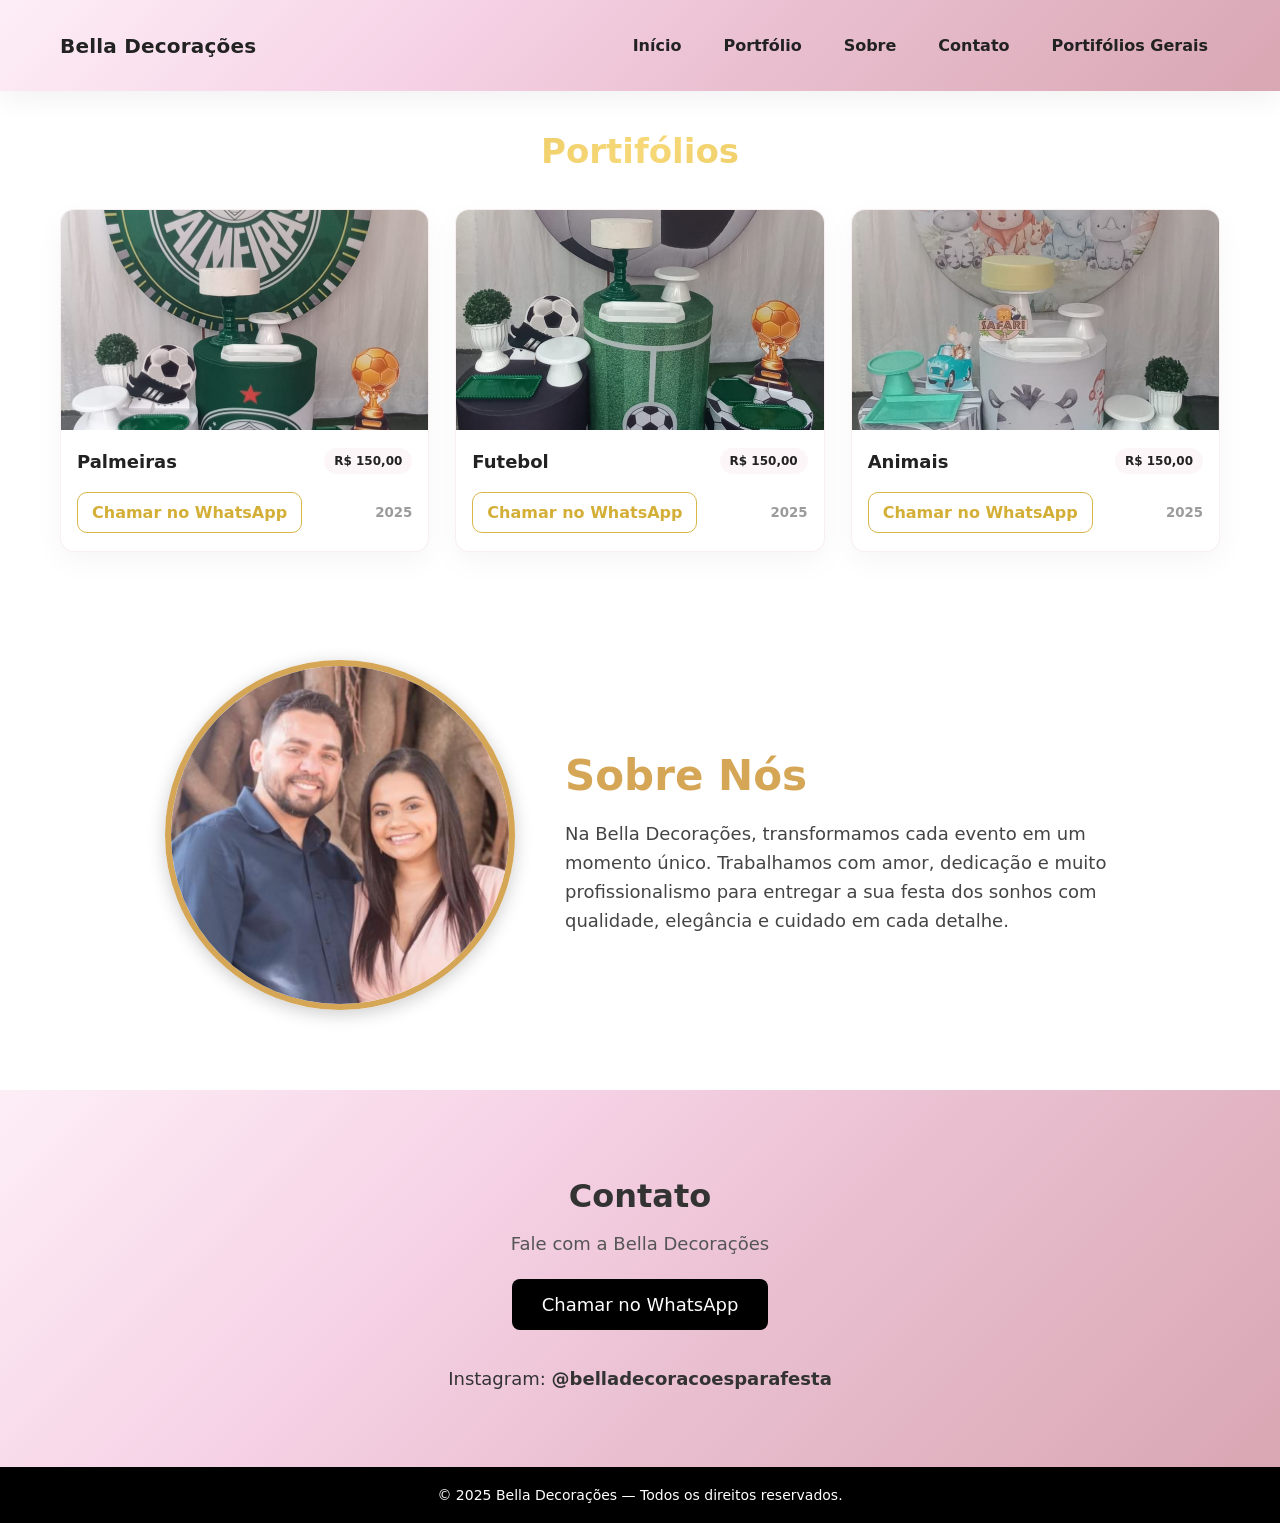
==== index.html @ 57fd0ef0 "Add files via upload" ====
<!DOCTYPE html>
<html lang="pt-BR">
<head>
    <meta charset="UTF-8" />
    <meta name="viewport" content="width=device-width, initial-scale=1.0" />
    <title>Bella Decorações</title>

    <link rel="stylesheet" href="style.css">
    <link rel="shortcut icon" href="bella.ico" type="image/x-icon">
</head>

<body>

    <!-- HEADER -->
    <header>
        <div class="navbar container">
            <div class="brand">
                <h1>Bella Decorações</h1>
            </div>

            <nav class="nav-links" aria-label="menu principal">
                <a href="#inicio">Início</a>
                <a href="#portfolio">Portfólio</a>
                <a href="#sobre">Sobre</a>
                <a href="#contato">Contato</a>
                <a href="portifóli.html">Portifólios Gerais</a>
            </nav>
        </div>
    </header>



    <!-- PORTFÓLIO -->
    <main class="container" id="portfolio">
        <h2 style="
            font-size:34px;
            margin-top:40px;
            margin-bottom:10px;
            text-align:center;
            font-weight:700;
            background:linear-gradient(135deg,#d4af37,#f7d878,#d4af37);
            -webkit-background-clip:text;
            background-clip:text;
            -webkit-text-fill-color:transparent;">
            Portifólios
        </h2>

        <section class="portfolio-section">

            <!-- CARD 1 -->
            <article class="card" onclick="openModal('Decoração 3', 'R$ 520,00')">
                <img class="thumb" src="1.jpg" alt="Sala clássica decorada">

                <div class="card-body">
                    <div style="display:flex; justify-content:space-between; align-items:center; width:100%;">
                        <h3>Palmeiras</h3>
                        <div class="badge">R$ 150,00</div>
                    </div>

                    <div class="card-actions">
                        <a href="https://wa.me/5511991888845" class="view-btn" style="text-decoration:none; display:inline-block; text-align:center;">
                            Chamar no WhatsApp
                        </a>
                        <small style="color:rgba(34,34,34,0.45); font-weight:600;">2025</small>
                    </div>
                </div>
            </article>

            <!-- CARD 2 -->
            <article class="card">
                <img class="thumb" src="2.jpg" alt="Mesa decorada para eventos">

                <div class="card-body">
                    <div style="display:flex; justify-content:space-between; align-items:center; width:100%;">
                        <h3>Futebol</h3>
                        <div class="badge">R$ 150,00</div>
                    </div>

                    <div class="card-actions">
                        <a href="https://wa.me/5511991888845" class="view-btn" style="text-decoration:none; display:inline-block; text-align:center;">
                            Chamar no WhatsApp
                        </a>
                        <small style="color:rgba(34,34,34,0.45); font-weight:600;">2025</small>
                    </div>
                </div>
            </article>

            <!-- CARD 3 -->
            <article class="card">
                <img class="thumb" src="3.jpg" alt="Arranjo floral luxuoso">

                <div class="card-body">
                    <div style="display:flex; justify-content:space-between; align-items:center; width:100%;">
                        <h3>Animais</h3>
                        <div class="badge">R$ 150,00</div>
                    </div>

                    <div class="card-actions">
                        <a href="https://wa.me/5511991888845" class="view-btn" style="text-decoration:none; display:inline-block; text-align:center;">
                            Chamar no WhatsApp
                        </a>
                        <small style="color:rgba(34,34,34,0.45); font-weight:600;">2025</small>
                    </div>
                </div>
            </article>

        </section>
    </main>



    <!-- SOBRE NÓS -->
    <section id="sobre" style="
        width: 100%;
        display: flex;
        justify-content: center;
        align-items: center;
        padding: 80px 20px;
        background: #ffffff;">
        
        <div style="
            max-width: 1100px;
            display: flex;
            align-items: center;
            justify-content: space-between;
            gap: 50px;
            flex-wrap: wrap;">

            <!-- FOTO REDONDA -->
            <div style="
                width: 350px;
                height: 350px;
                border-radius: 50%;
                overflow: hidden;
                border: 6px solid #d4a656;
                box-shadow: 0px 4px 18px rgba(0,0,0,0.2);
                flex-shrink: 0;">
                <img src="casal.png" alt="Sobre Nós" style="width:100%; height:100%; object-fit:cover;">
            </div>

            <!-- TEXTO -->
            <div style="max-width: 550px;">
                <h2 style="font-size:42px; font-weight:800; color:#d4a656; margin-bottom:20px;">
                    Sobre Nós
                </h2>

                <p style="font-size:18px; line-height:1.6; color:#444; font-weight:500;">
                    Na Bella Decorações, transformamos cada evento em um momento único.
                    Trabalhamos com amor, dedicação e muito profissionalismo para entregar
                    a sua festa dos sonhos com qualidade, elegância e cuidado em cada detalhe.
                </p>
            </div>

        </div>
    </section>



    <!-- CONTATO -->
    <section id="contato" class="contact-section" style="padding:60px 20px; text-align:center; background:var(--rosa-grad);">
        
        <h2 style="font-size:32px; margin-bottom:15px; font-weight:600; color:#333;">
            Contato
        </h2>

        <p style="font-size:18px; margin-bottom:25px; color:#555;">
            Fale com a Bella Decorações
        </p>

        <a href="https://wa.me/5511991888845" target="_blank" style="
            padding:15px 30px;
            background:#000;
            color:#fff;
            text-decoration:none;
            border-radius:8px;
            font-size:18px;
            display:inline-block;
            margin-bottom:20px;">
            Chamar no WhatsApp
        </a>

        <p style="font-size:18px; color:#333;">
            Instagram: <strong>@belladecoracoesparafesta</strong>
        </p>
    </section>



    <!-- RODAPÉ -->
    <footer style="text-align:center; padding:20px; background:#000; color:#fff; font-size:14px;">
        © 2025 Bella Decorações — Todos os direitos reservados.
    </footer>

</body>
</html>
---- style.css ----
/* Reset simples */
        *{box-sizing:border-box}
        html,body{height:100%;margin:0;font-family:Inter, system-ui, -apple-system, 'Segoe UI', Roboto, 'Helvetica Neue', Arial}
        :root{
            --branco:#ffffff;
            --preto:#222222;
            --dourado:#d4af37;
            /* novo degradê rosa-gold (mais sofisticado) */
            --rosa-grad: linear-gradient(135deg,#fdeef6 0%,#f6d2e6 35%,#e9bfcf 60%,#d9a6b3 100%);
            --card-border: rgba(217,166,179,0.18);
        }

        body{
            background:var(--branco);
            color:var(--preto);
            -webkit-font-smoothing:antialiased;
            -moz-osx-font-smoothing:grayscale;
        }

        header{
            background:linear-gradient(135deg, #d4af37 0%, #f7d878 50%, #d4af37 100%);
            background-image:var(--rosa-grad);
            padding:28px 20px;
            box-shadow:0 8px 30px rgba(0,0,0,0.06);
        }

        .navbar{
            max-width:1200px;margin:0 auto;display:flex;align-items:center;justify-content:space-between;gap:20px;
        }

        .brand{
            display:flex;align-items:center;gap:14px
        }

        .brand .logo{
            width:56px;height:56px;border-radius:12px;background:linear-gradient(135deg,rgba(212,175,55,0.12),rgba(212,175,55,0.06));display:flex;align-items:center;justify-content:center;font-weight:700;color:var(--dourado);font-size:20px;box-shadow:0 6px 18px rgba(212,175,55,0.07)
        }

        .brand h1{margin:0;font-size:20px;color:var(--preto);letter-spacing:0.2px}

        .nav-links{
            display:flex;gap:18px;align-items:center
        }

        .nav-links a{color:var(--preto);text-decoration:none;font-weight:600;padding:8px 12px;border-radius:10px;transition:all .18s}
        .nav-links a:hover{background:rgba(0,0,0,0.04);color:var(--dourado)}

        .search-bar{display:flex;align-items:center;gap:10px;margin-top:18px;justify-content:center}
        .search-bar input{width:60%;max-width:720px;padding:12px 16px;border-radius:12px;border:1px solid var(--card-border);font-size:15px;outline:none}

        .buttons-area{display:flex;justify-content:center;gap:16px;margin:22px 0}
        .main-btn{padding:12px 20px;border-radius:12px;background:linear-gradient(90deg,var(--dourado),#f0c85a);border:none;color:var(--branco);font-weight:700;cursor:pointer;box-shadow:0 8px 20px rgba(212,175,55,0.12);transition:transform .18s,box-shadow .18s}
        .main-btn:hover{transform:translateY(-3px);box-shadow:0 14px 30px rgba(212,175,55,0.16)}

        .container{max-width:1200px;margin:0 auto;padding:0 20px}

        /* Seção portfólio */
        .portfolio-section{display:grid;grid-template-columns:repeat(auto-fill,minmax(300px,1fr));gap:26px;padding:28px 0}

        .card{background:var(--branco);border-radius:14px;overflow:hidden;border:1px solid var(--card-border);box-shadow:0 10px 30px rgba(15,15,15,0.04);transition:transform .22s,box-shadow .22s}
        .card:hover{transform:translateY(-8px);box-shadow:0 30px 60px rgba(15,15,15,0.08)}

        .card .thumb{width:100%;height:220px;object-fit:cover;display:block}

        .card-body{padding:18px 16px;display:flex;flex-direction:column;gap:12px;align-items:flex-start}
        .card-body h3{margin:0;font-size:18px;color:var(--preto)}
        .card-body p{margin:0;font-size:13px;color:rgba(34,34,34,0.6)}

        .card-actions{margin-top:6px;width:100%;display:flex;justify-content:space-between;align-items:center}
        .view-btn{padding:10px 14px;border-radius:10px;border:1px solid rgba(212,175,55,0.9);background:transparent;color:var(--dourado);font-weight:700;cursor:pointer;transition:all .16s}
        .view-btn:hover{background:linear-gradient(90deg,rgba(212,175,55,0.08),rgba(212,175,55,0.02));transform:translateY(-3px)}

        /* Badge elegante */
        .badge{padding:6px 10px;border-radius:999px;background:rgba(233,191,207,0.14);font-size:12px;color:var(--preto);font-weight:700}

        /* responsivo */
        @media (max-width:720px){
            .search-bar input{width:92%}
            .card .thumb{height:160px}
            .brand h1{font-size:18px}
            .main-btn{padding:10px 14px}
        }
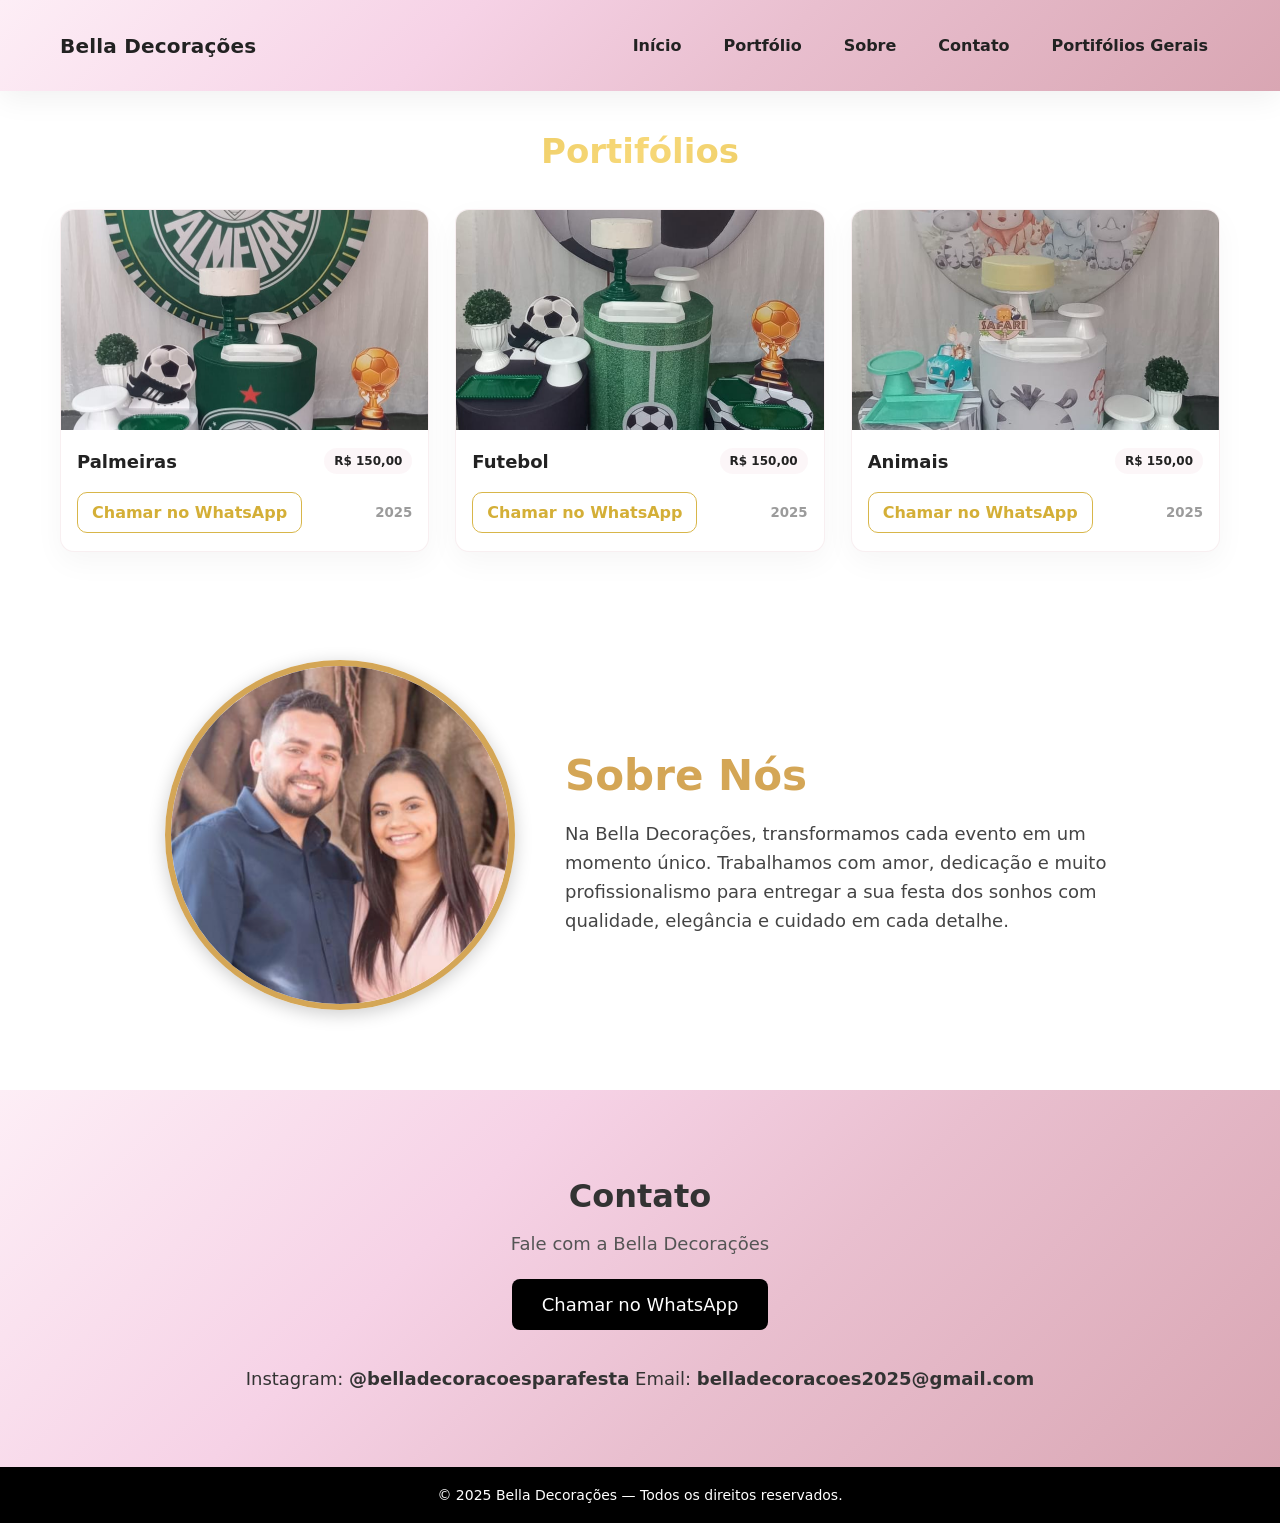
==== commit 94e69340: "Update index.html" ====
--- a/index.html
+++ b/index.html
@@ -181,6 +181,7 @@
 
         <p style="font-size:18px; color:#333;">
             Instagram: <strong>@belladecoracoesparafesta</strong>
+            Email: <strong>belladecoracoes2025@gmail.com</strong>
         </p>
     </section>
 
@@ -193,3 +194,4 @@
 
 </body>
 </html>
+
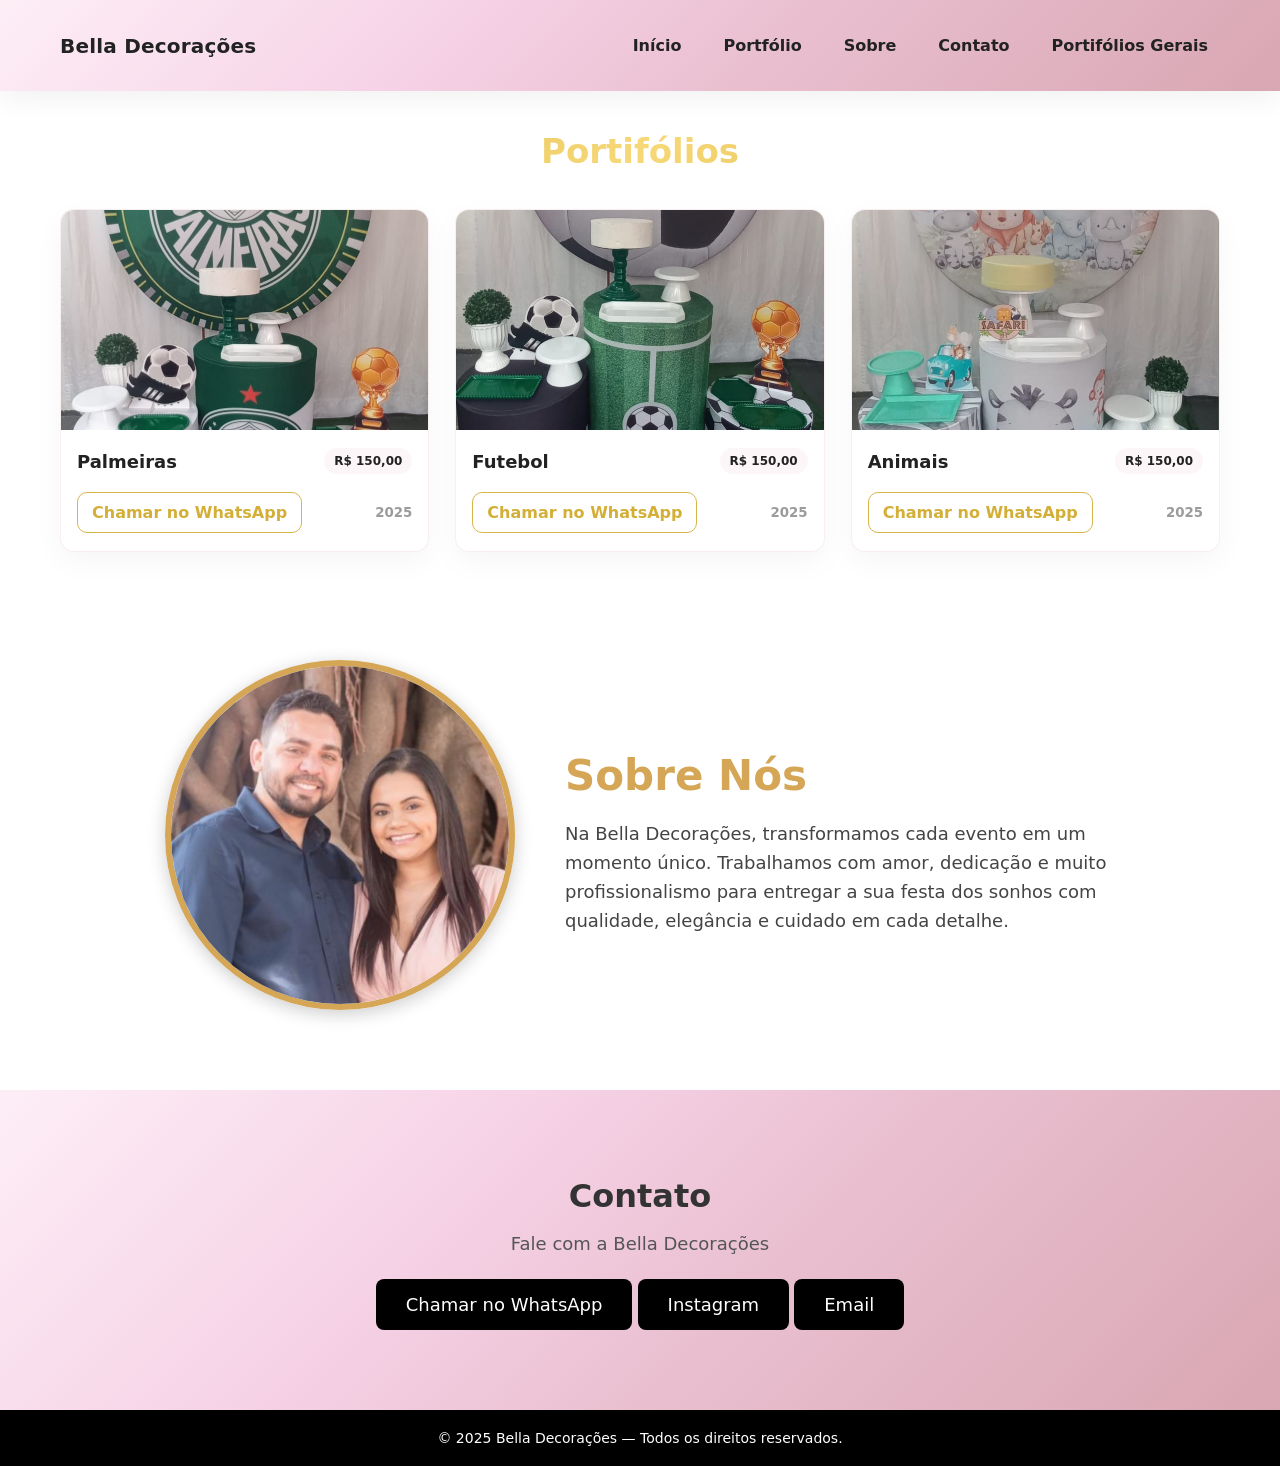
==== commit 5e2820eb: "Update index.html" ====
--- a/index.html
+++ b/index.html
@@ -179,13 +179,30 @@
             Chamar no WhatsApp
         </a>
 
-        <p style="font-size:18px; color:#333;">
-            Instagram: <strong>@belladecoracoesparafesta</strong>
-            Email: <strong>belladecoracoes2025@gmail.com</strong>
-        </p>
+          <a href=" @belladecoracoesparafesta" target="_blank" style="
+            padding:15px 30px;
+            background:#000;
+            color:#fff;
+            text-decoration:none;
+            border-radius:8px;
+            font-size:18px;
+            display:inline-block;
+            margin-bottom:20px;">
+            Instagram
+        </a>
+
+          <a href="belladecorecoes2025@gmail.com" target="_blank" style="
+            padding:15px 30px;
+            background:#000;
+            color:#fff;
+            text-decoration:none;
+            border-radius:8px;
+            font-size:18px;
+            display:inline-block;
+            margin-bottom:20px;">
+            Email
+        </a>
     </section>
-
-
 
     <!-- RODAPÉ -->
     <footer style="text-align:center; padding:20px; background:#000; color:#fff; font-size:14px;">
@@ -195,3 +212,4 @@
 </body>
 </html>
 
+
--- a/style.css
+++ b/style.css
@@ -1,82 +1,137 @@
 /* Reset simples */
-        *{box-sizing:border-box}
-        html,body{height:100%;margin:0;font-family:Inter, system-ui, -apple-system, 'Segoe UI', Roboto, 'Helvetica Neue', Arial}
-        :root{
-            --branco:#ffffff;
-            --preto:#222222;
-            --dourado:#d4af37;
-            /* novo degradê rosa-gold (mais sofisticado) */
-            --rosa-grad: linear-gradient(135deg,#fdeef6 0%,#f6d2e6 35%,#e9bfcf 60%,#d9a6b3 100%);
-            --card-border: rgba(217,166,179,0.18);
-        }
+*{box-sizing:border-box}
+html,body{height:100%;margin:0;font-family:Inter, system-ui, -apple-system, 'Segoe UI', Roboto, 'Helvetica Neue', Arial}
+:root{
+    --branco:#ffffff;
+    --preto:#222222;
+    --dourado:#d4af37;
+    --rosa-grad: linear-gradient(135deg,#fdeef6 0%,#f6d2e6 35%,#e9bfcf 60%,#d9a6b3 100%);
+    --card-border: rgba(217,166,179,0.18);
+}
 
-        body{
-            background:var(--branco);
-            color:var(--preto);
-            -webkit-font-smoothing:antialiased;
-            -moz-osx-font-smoothing:grayscale;
-        }
+body{
+    background:var(--branco);
+    color:var(--preto);
+    -webkit-font-smoothing:antialiased;
+    -moz-osx-font-smoothing:grayscale;
+}
 
-        header{
-            background:linear-gradient(135deg, #d4af37 0%, #f7d878 50%, #d4af37 100%);
-            background-image:var(--rosa-grad);
-            padding:28px 20px;
-            box-shadow:0 8px 30px rgba(0,0,0,0.06);
-        }
+header{
+    background:linear-gradient(135deg, #d4af37 0%, #f7d878 50%, #d4af37 100%);
+    background-image:var(--rosa-grad);
+    padding:28px 20px;
+    box-shadow:0 8px 30px rgba(0,0,0,0.06);
+}
 
-        .navbar{
-            max-width:1200px;margin:0 auto;display:flex;align-items:center;justify-content:space-between;gap:20px;
-        }
+.navbar{
+    max-width:1200px;margin:0 auto;display:flex;align-items:center;justify-content:space-between;gap:20px;
+}
 
-        .brand{
-            display:flex;align-items:center;gap:14px
-        }
+.brand{
+    display:flex;align-items:center;gap:14px
+}
 
-        .brand .logo{
-            width:56px;height:56px;border-radius:12px;background:linear-gradient(135deg,rgba(212,175,55,0.12),rgba(212,175,55,0.06));display:flex;align-items:center;justify-content:center;font-weight:700;color:var(--dourado);font-size:20px;box-shadow:0 6px 18px rgba(212,175,55,0.07)
-        }
+.brand .logo{
+    width:56px;height:56px;border-radius:12px;background:linear-gradient(135deg,rgba(212,175,55,0.12),rgba(212,175,55,0.06));display:flex;align-items:center;justify-content:center;font-weight:700;color:var(--dourado);font-size:20px;box-shadow:0 6px 18px rgba(212,175,55,0.07)
+}
 
-        .brand h1{margin:0;font-size:20px;color:var(--preto);letter-spacing:0.2px}
+.brand h1{margin:0;font-size:20px;color:var(--preto);letter-spacing:0.2px}
 
-        .nav-links{
-            display:flex;gap:18px;align-items:center
-        }
+.nav-links{
+    display:flex;gap:18px;align-items:center
+}
 
-        .nav-links a{color:var(--preto);text-decoration:none;font-weight:600;padding:8px 12px;border-radius:10px;transition:all .18s}
-        .nav-links a:hover{background:rgba(0,0,0,0.04);color:var(--dourado)}
+.nav-links a{
+    color:var(--preto);text-decoration:none;font-weight:600;padding:8px 12px;border-radius:10px;transition:all .18s
+}
+.nav-links a:hover{background:rgba(0,0,0,0.04);color:var(--dourado)}
 
-        .search-bar{display:flex;align-items:center;gap:10px;margin-top:18px;justify-content:center}
-        .search-bar input{width:60%;max-width:720px;padding:12px 16px;border-radius:12px;border:1px solid var(--card-border);font-size:15px;outline:none}
+.search-bar{
+    display:flex;align-items:center;gap:10px;margin-top:18px;justify-content:center;
+}
+.search-bar input{
+    width:60%;max-width:720px;padding:12px 16px;border-radius:12px;border:1px solid var(--card-border);font-size:15px;outline:none
+}
 
-        .buttons-area{display:flex;justify-content:center;gap:16px;margin:22px 0}
-        .main-btn{padding:12px 20px;border-radius:12px;background:linear-gradient(90deg,var(--dourado),#f0c85a);border:none;color:var(--branco);font-weight:700;cursor:pointer;box-shadow:0 8px 20px rgba(212,175,55,0.12);transition:transform .18s,box-shadow .18s}
-        .main-btn:hover{transform:translateY(-3px);box-shadow:0 14px 30px rgba(212,175,55,0.16)}
+.buttons-area{display:flex;justify-content:center;gap:16px;margin:22px 0}
+.main-btn{padding:12px 20px;border-radius:12px;background:linear-gradient(90deg,var(--dourado),#f0c85a);border:none;color:var(--branco);font-weight:700;cursor:pointer;box-shadow:0 8px 20px rgba(212,175,55,0.12);transition:transform .18s,box-shadow .18s}
+.main-btn:hover{transform:translateY(-3px);box-shadow:0 14px 30px rgba(212,175,55,0.16)}
 
-        .container{max-width:1200px;margin:0 auto;padding:0 20px}
+.container{max-width:1200px;margin:0 auto;padding:0 20px}
 
-        /* Seção portfólio */
-        .portfolio-section{display:grid;grid-template-columns:repeat(auto-fill,minmax(300px,1fr));gap:26px;padding:28px 0}
+/* Seção portfólio */
+.portfolio-section{
+    display:grid;
+    grid-template-columns:repeat(auto-fill,minmax(300px,1fr));
+    gap:26px;padding:28px 0
+}
 
-        .card{background:var(--branco);border-radius:14px;overflow:hidden;border:1px solid var(--card-border);box-shadow:0 10px 30px rgba(15,15,15,0.04);transition:transform .22s,box-shadow .22s}
-        .card:hover{transform:translateY(-8px);box-shadow:0 30px 60px rgba(15,15,15,0.08)}
+.card{
+    background:var(--branco);border-radius:14px;overflow:hidden;border:1px solid var(--card-border);box-shadow:0 10px 30px rgba(15,15,15,0.04);transition:transform .22s,box-shadow .22s
+}
+.card:hover{transform:translateY(-8px);box-shadow:0 30px 60px rgba(15,15,15,0.08)}
 
-        .card .thumb{width:100%;height:220px;object-fit:cover;display:block}
+.card .thumb{width:100%;height:220px;object-fit:cover;display:block}
 
-        .card-body{padding:18px 16px;display:flex;flex-direction:column;gap:12px;align-items:flex-start}
-        .card-body h3{margin:0;font-size:18px;color:var(--preto)}
-        .card-body p{margin:0;font-size:13px;color:rgba(34,34,34,0.6)}
+.card-body{padding:18px 16px;display:flex;flex-direction:column;gap:12px;align-items:flex-start}
+.card-body h3{margin:0;font-size:18px;color:var(--preto)}
+.card-body p{margin:0;font-size:13px;color:rgba(34,34,34,0.6)}
 
-        .card-actions{margin-top:6px;width:100%;display:flex;justify-content:space-between;align-items:center}
-        .view-btn{padding:10px 14px;border-radius:10px;border:1px solid rgba(212,175,55,0.9);background:transparent;color:var(--dourado);font-weight:700;cursor:pointer;transition:all .16s}
-        .view-btn:hover{background:linear-gradient(90deg,rgba(212,175,55,0.08),rgba(212,175,55,0.02));transform:translateY(-3px)}
+.card-actions{margin-top:6px;width:100%;display:flex;justify-content:space-between;align-items:center}
+.view-btn{padding:10px 14px;border-radius:10px;border:1px solid rgba(212,175,55,0.9);background:transparent;color:var(--dourado);font-weight:700;cursor:pointer;transition:all .16s}
+.view-btn:hover{background:linear-gradient(90deg,rgba(212,175,55,0.08),rgba(212,175,55,0.02));transform:translateY(-3px)}
 
-        /* Badge elegante */
-        .badge{padding:6px 10px;border-radius:999px;background:rgba(233,191,207,0.14);font-size:12px;color:var(--preto);font-weight:700}
+.badge{padding:6px 10px;border-radius:999px;background:rgba(233,191,207,0.14);font-size:12px;color:var(--preto);font-weight:700}
 
-        /* responsivo */
-        @media (max-width:720px){
-            .search-bar input{width:92%}
-            .card .thumb{height:160px}
-            .brand h1{font-size:18px}
-            .main-btn{padding:10px 14px}
-        }+/* ------------------------ */
+/*     RESPONSIVIDADE      */
+/* ------------------------ */
+
+/* Tablets e celulares grandes */
+@media (max-width:900px){
+    .navbar{
+        flex-direction:column;
+        gap:14px;
+        text-align:center;
+    }
+    .nav-links{
+        flex-wrap:wrap;
+        justify-content:center;
+    }
+    .search-bar input{
+        width:80%;
+    }
+}
+
+/* Celulares comuns (360–720px) */
+@media (max-width:720px){
+    .brand h1{font-size:18px}
+    .search-bar input{width:92%}
+    .card .thumb{height:160px}
+    .main-btn{padding:10px 14px}
+    .portfolio-section{grid-template-columns:1fr}
+}
+
+/* Celulares pequenos (300–360px) */
+@media (max-width:360px){
+    header{padding:20px 14px}
+    .brand .logo{width:44px;height:44px;font-size:16px}
+    .brand h1{font-size:16px}
+    .nav-links a{padding:6px 10px;font-size:13px}
+    .buttons-area{flex-direction:column;width:100%}
+    .main-btn{width:100%;padding:12px}
+    .search-bar input{width:100%;font-size:14px}
+    .card-body h3{font-size:16px}
+}
+
+/* Telas muito pequenas (240–300px) */
+@media (max-width:300px){
+    .navbar, .brand, .nav-links {
+        flex-direction:column;
+    }
+    .brand{gap:6px}
+    .portfolio-section{grid-template-columns:1fr}
+    .card .thumb{height:140px}
+    .main-btn{font-size:14px}
+    .nav-links a{font-size:12px}
+}
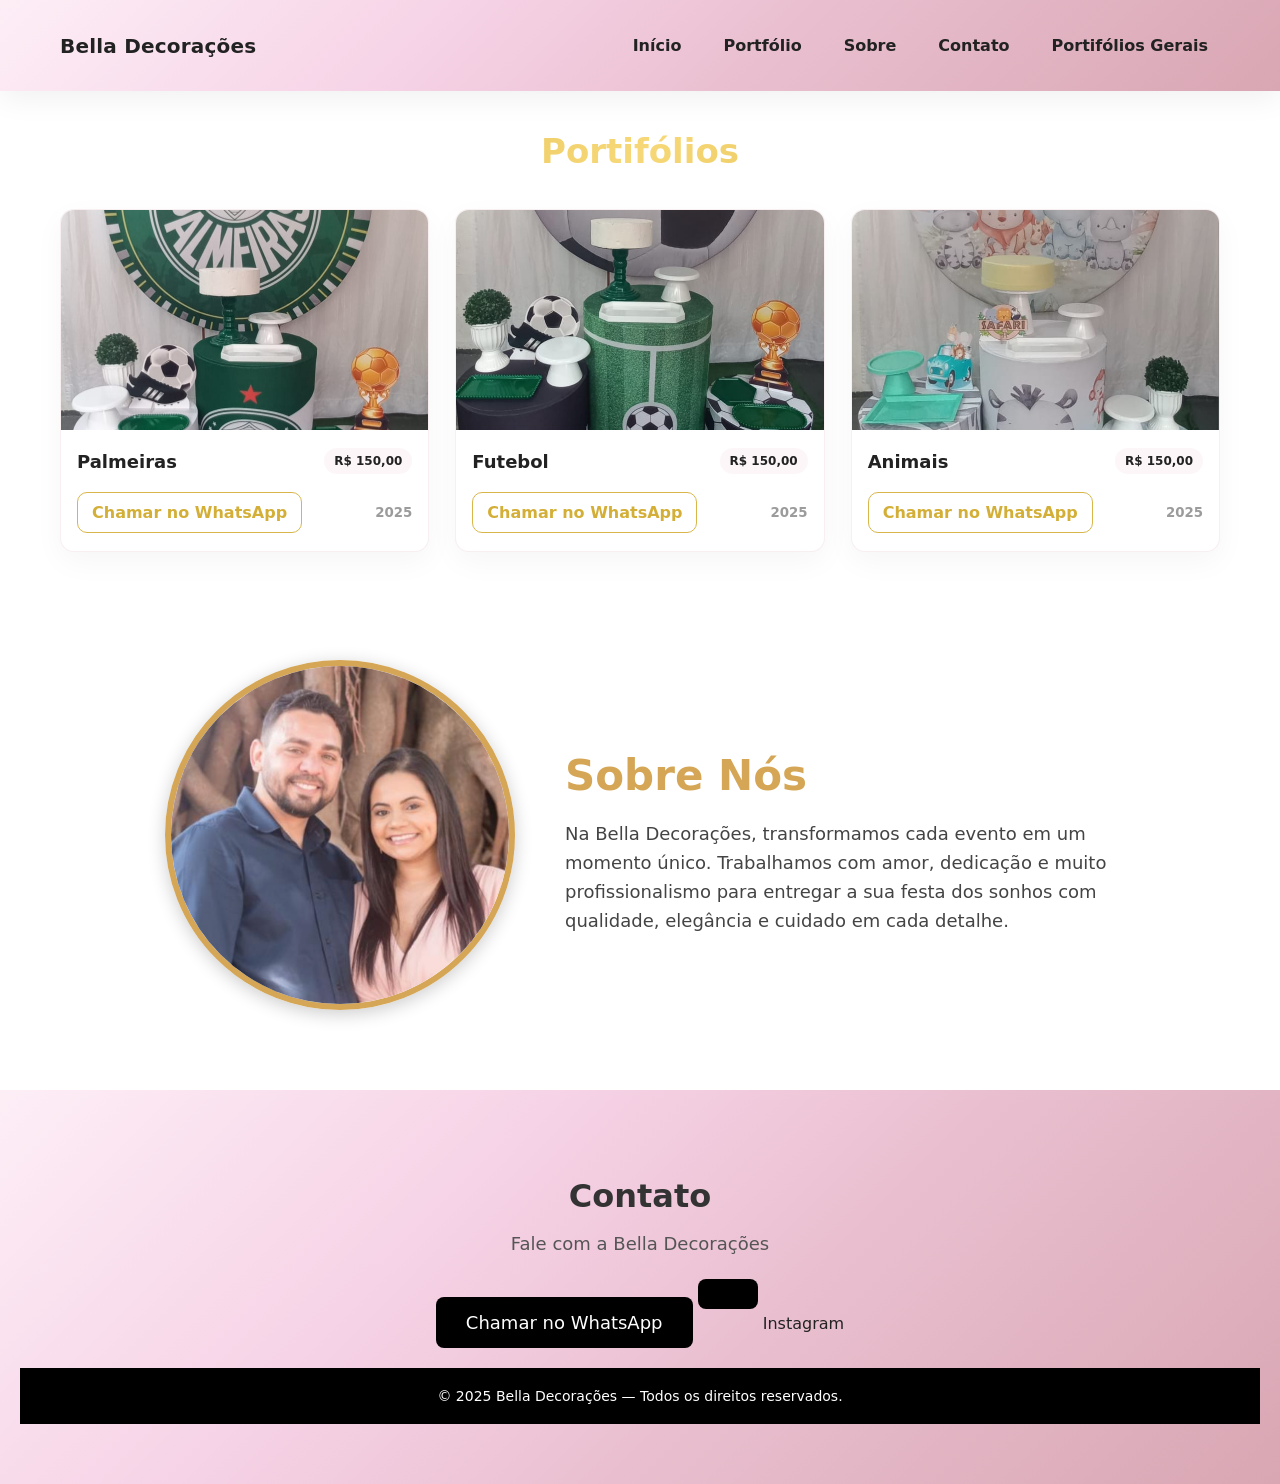
==== commit 1b48f85e: "Update index.html" ====
--- a/index.html
+++ b/index.html
@@ -179,7 +179,7 @@
             Chamar no WhatsApp
         </a>
 
-          <a href=" @belladecoracoesparafesta" target="_blank" style="
+        <a><link rel="stylesheet" href="@belladecoracoesparafesta" target="_blank" style="
             padding:15px 30px;
             background:#000;
             color:#fff;
@@ -188,22 +188,8 @@
             font-size:18px;
             display:inline-block;
             margin-bottom:20px;">
-            Instagram
-        </a>
-
-          <a href="belladecorecoes2025@gmail.com" target="_blank" style="
-            padding:15px 30px;
-            background:#000;
-            color:#fff;
-            text-decoration:none;
-            border-radius:8px;
-            font-size:18px;
-            display:inline-block;
-            margin-bottom:20px;">
-            Email
-        </a>
-    </section>
-
+            Instagram</a>
+        
     <!-- RODAPÉ -->
     <footer style="text-align:center; padding:20px; background:#000; color:#fff; font-size:14px;">
         © 2025 Bella Decorações — Todos os direitos reservados.
@@ -213,3 +199,4 @@
 </html>
 
 
+
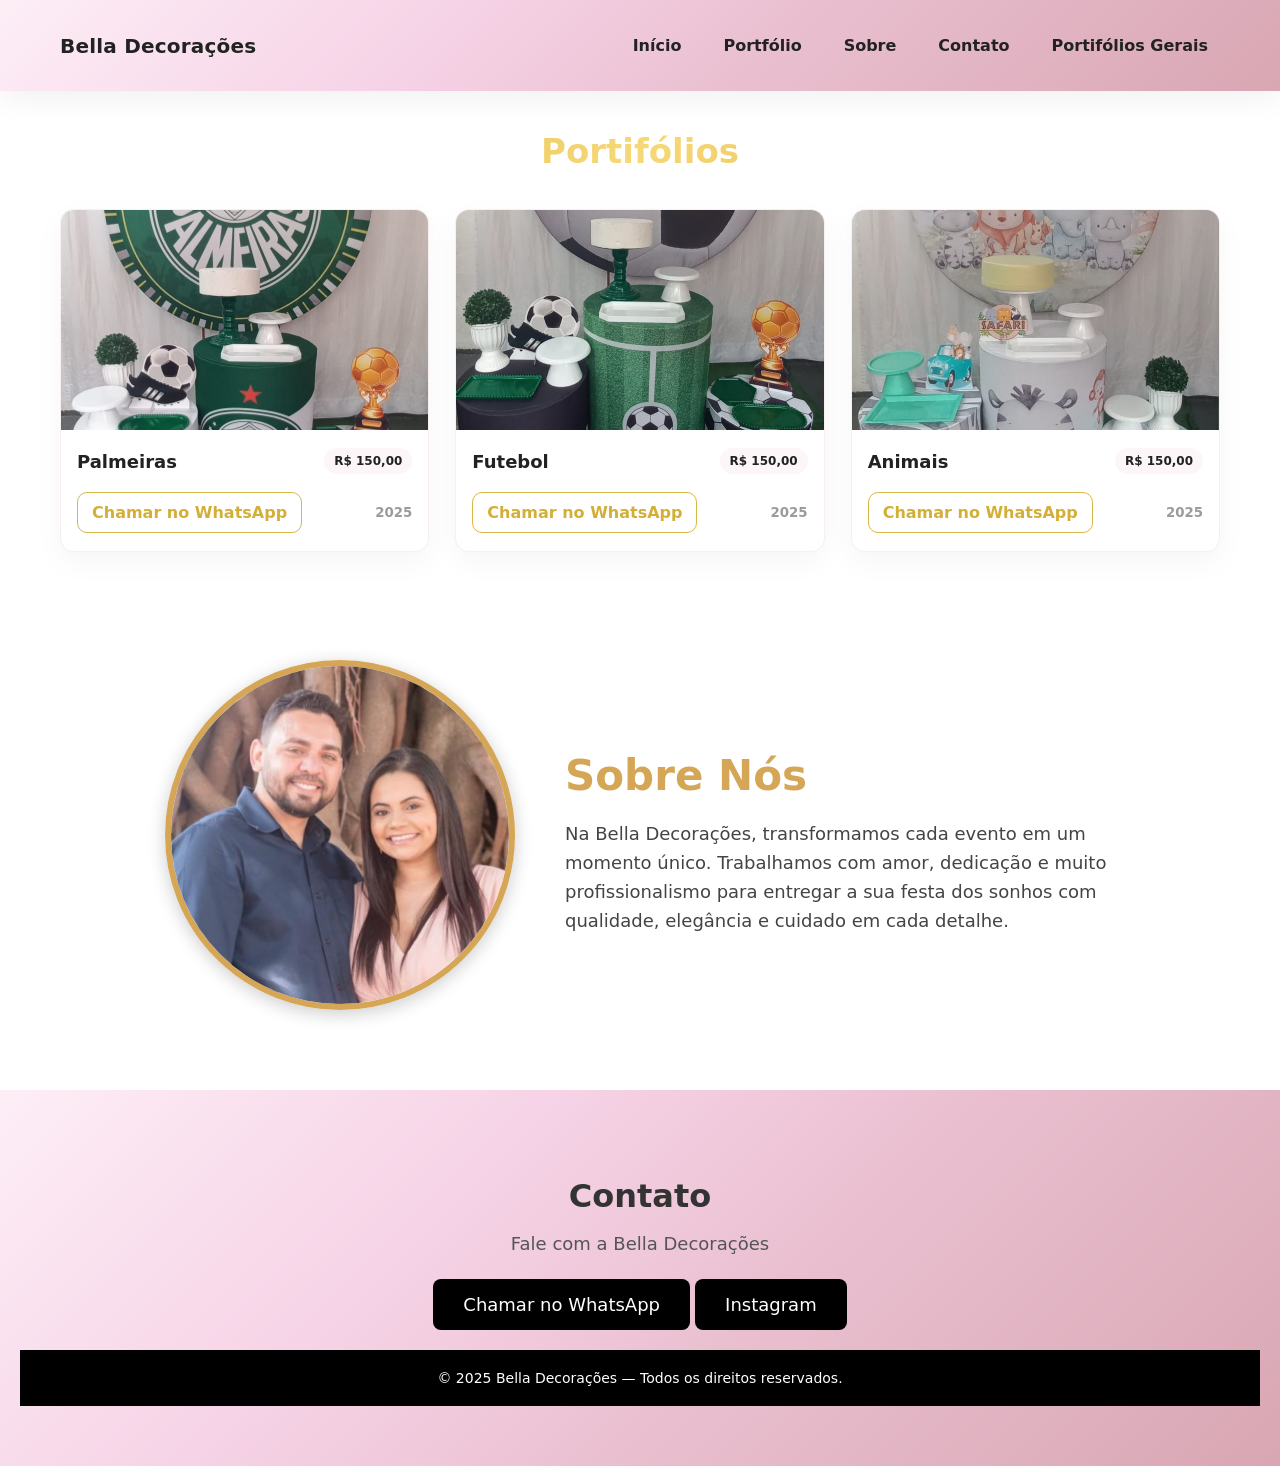
==== commit c562f9bf: "Update index.html" ====
--- a/index.html
+++ b/index.html
@@ -179,7 +179,7 @@
             Chamar no WhatsApp
         </a>
 
-        <a><link rel="stylesheet" href="@belladecoracoesparafesta" target="_blank" style="
+         <a href="@belladecoracoesparafestas" target="_blank" style="
             padding:15px 30px;
             background:#000;
             color:#fff;
@@ -188,7 +188,8 @@
             font-size:18px;
             display:inline-block;
             margin-bottom:20px;">
-            Instagram</a>
+            Instagram
+        </a>
         
     <!-- RODAPÉ -->
     <footer style="text-align:center; padding:20px; background:#000; color:#fff; font-size:14px;">
@@ -200,3 +201,4 @@
 
 
 
+
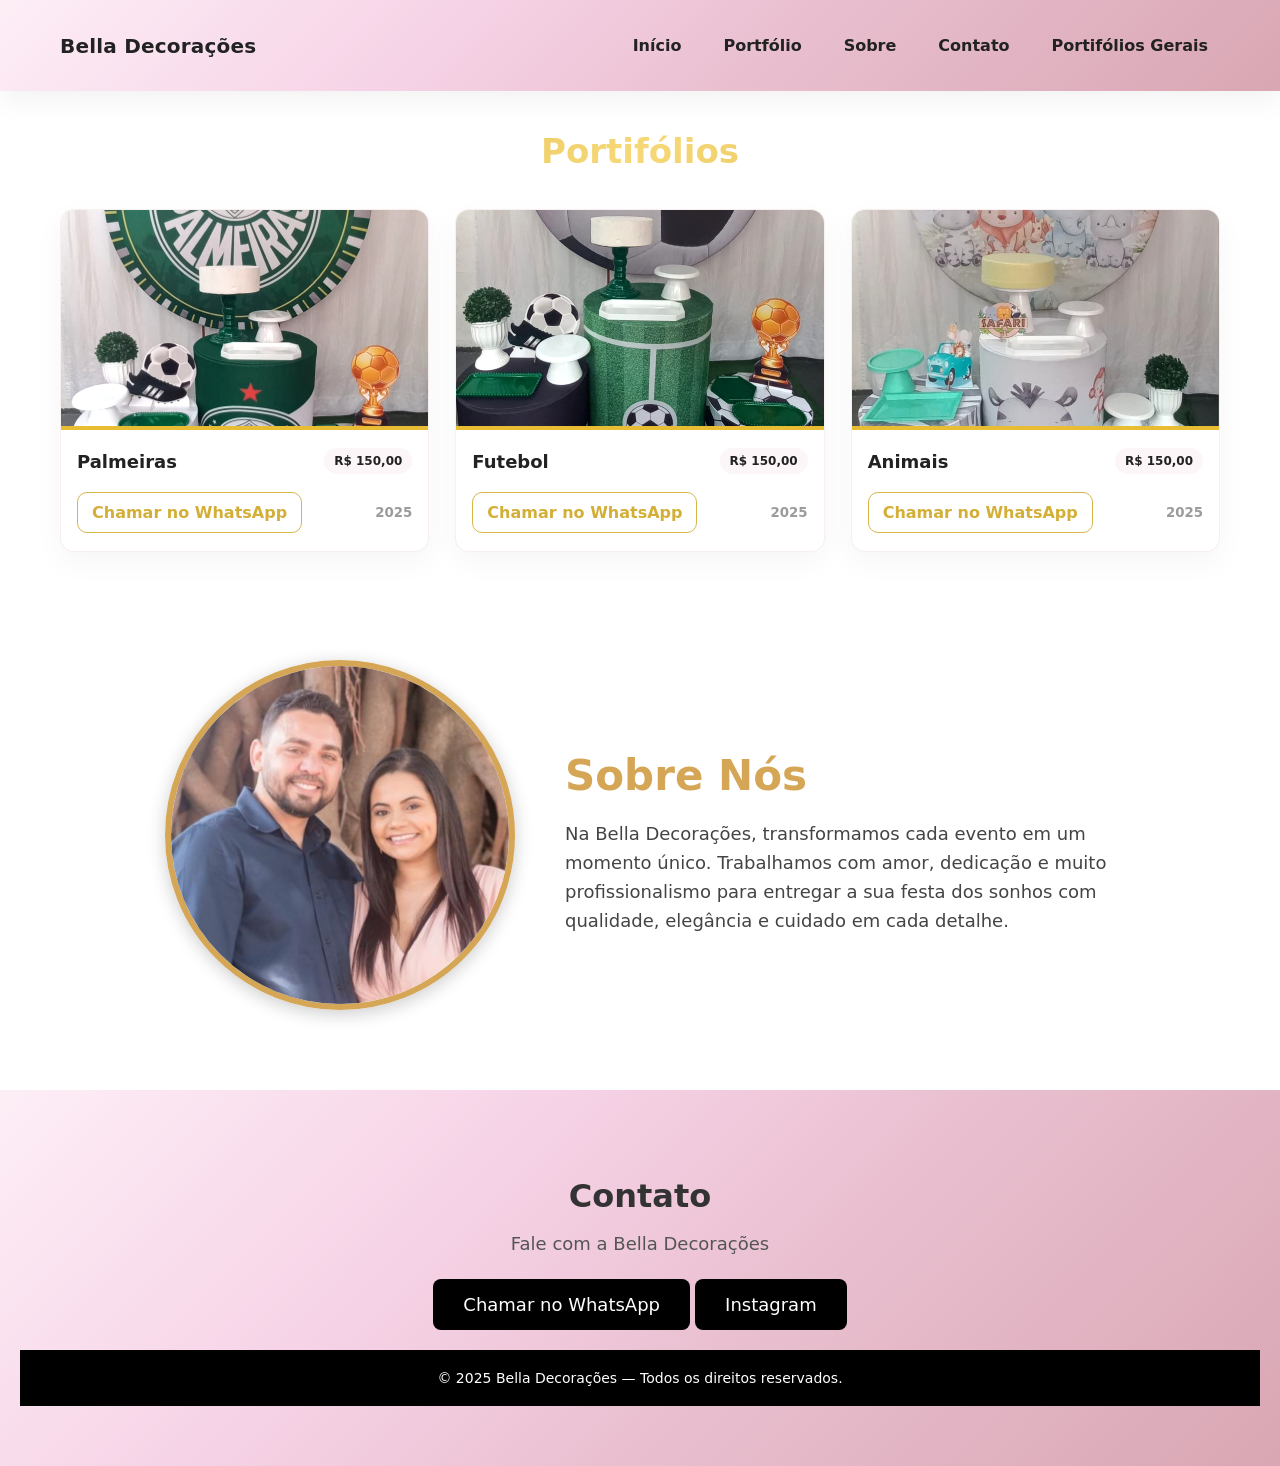
==== commit 3bc530e2: "Update index.html" ====
--- a/index.html
+++ b/index.html
@@ -179,7 +179,7 @@
             Chamar no WhatsApp
         </a>
 
-         <a href="@belladecoracoesparafestas" target="_blank" style="
+         <a href="https://www.instagram.com/belladecoracoesparafesta?utm_source=ig_web_button_share_sheet&igsh=ZDNlZDc0MzIxNw==" target="_blank" style="
             padding:15px 30px;
             background:#000;
             color:#fff;
@@ -196,9 +196,45 @@
         © 2025 Bella Decorações — Todos os direitos reservados.
     </footer>
 
+        <!-- Modal para imagens -->
+<div id="imgModal" class="modal">
+  <span class="modal-close">&times;</span>
+  <img class="modal-content" id="imgModalContent">
+</div>
+
+<script>
+  // Seleciona todas as imagens dos cards
+  const images = document.querySelectorAll('.card .thumb');
+  const modal = document.getElementById('imgModal');
+  const modalImg = document.getElementById('imgModalContent');
+  const closeBtn = document.querySelector('.modal-close');
+
+  images.forEach(img => {
+    img.addEventListener('click', () => {
+      modal.style.display = 'block';
+      modalImg.src = img.src;
+      modalImg.alt = img.alt;
+    });
+  });
+
+  // Fechar modal
+  closeBtn.onclick = function() {
+    modal.style.display = 'none';
+  }
+
+  // Fechar clicando fora da imagem
+  window.onclick = function(event) {
+    if (event.target === modal) {
+      modal.style.display = 'none';
+    }
+  }
+</script>
+
 </body>
 </html>
 
 
 
 
+
+
--- a/style.css
+++ b/style.css
@@ -71,7 +71,19 @@
 }
 .card:hover{transform:translateY(-8px);box-shadow:0 30px 60px rgba(15,15,15,0.08)}
 
-.card .thumb{width:100%;height:220px;object-fit:cover;display:block}
+.card .thumb{
+    width:100%;
+    height:220px; /* voltou ao tamanho original */
+    object-fit:cover;
+    display:block;
+    border-bottom:4px solid var(--dourado); /* destaque */
+    filter:brightness(1.05) contrast(1.1); /* melhora visibilidade */
+    transition:transform .3s ease, filter .3s ease;
+}
+.card .thumb:hover{
+    transform:scale(1.05); /* zoom suave ao passar o mouse */
+    filter:brightness(1.1) contrast(1.15);
+}
 
 .card-body{padding:18px 16px;display:flex;flex-direction:column;gap:12px;align-items:flex-start}
 .card-body h3{margin:0;font-size:18px;color:var(--preto)}
@@ -122,6 +134,7 @@
     .main-btn{width:100%;padding:12px}
     .search-bar input{width:100%;font-size:14px}
     .card-body h3{font-size:16px}
+    .card .thumb{height:140px}
 }
 
 /* Telas muito pequenas (240–300px) */
@@ -131,7 +144,43 @@
     }
     .brand{gap:6px}
     .portfolio-section{grid-template-columns:1fr}
-    .card .thumb{height:140px}
+    .card .thumb{height:120px}
     .main-btn{font-size:14px}
     .nav-links a{font-size:12px}
 }
+
+/* Modal para ampliar imagens */
+.modal {
+  display: none; /* escondido por padrão */
+  position: fixed;
+  z-index: 9999;
+  padding-top: 60px;
+  left: 0;
+  top: 0;
+  width: 100%;
+  height: 100%;
+  overflow: auto;
+  background-color: rgba(0,0,0,0.8);
+}
+
+.modal-content {
+  margin: auto;
+  display: block;
+  max-width: 90%;
+  max-height: 80%;
+  border-radius: 8px;
+  box-shadow: 0 8px 30px rgba(0,0,0,0.5);
+}
+
+.modal-close {
+  position: absolute;
+  top: 20px;
+  right: 35px;
+  color: #fff;
+  font-size: 40px;
+  font-weight: bold;
+  cursor: pointer;
+}
+.modal-close:hover {
+  color: #d4af37;
+}
